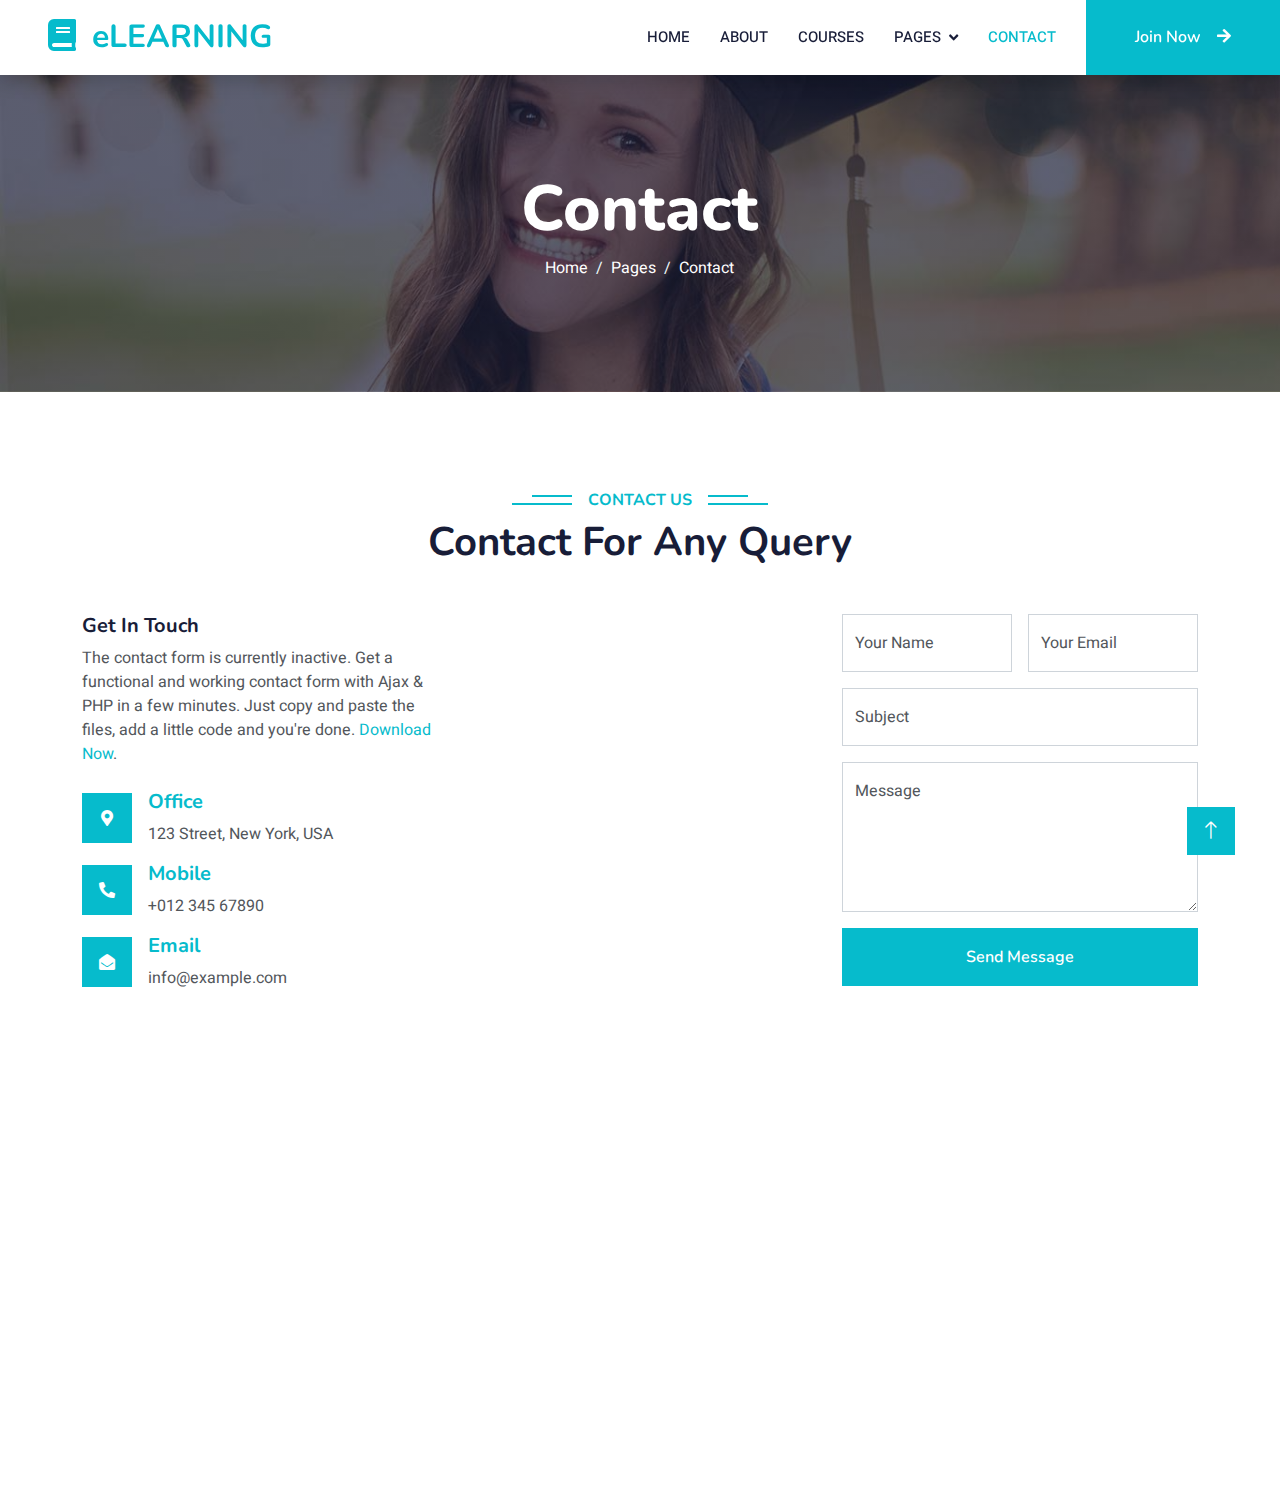
==== contact.html @ 4a913071 "second real commit with multiple files" ====
<!DOCTYPE html>
<html lang="en">

<head>
    <meta charset="utf-8">
    <title>eLEARNING - eLearning HTML Template</title>
    <meta content="width=device-width, initial-scale=1.0" name="viewport">
    <meta content="" name="keywords">
    <meta content="" name="description">

    <!-- Favicon -->
    <link href="img/favicon.ico" rel="icon">

    <!-- Google Web Fonts -->
    <link rel="preconnect" href="https://fonts.googleapis.com">
    <link rel="preconnect" href="https://fonts.gstatic.com" crossorigin>
    <link href="https://fonts.googleapis.com/css2?family=Heebo:wght@400;500;600&family=Nunito:wght@600;700;800&display=swap" rel="stylesheet">

    <!-- Icon Font Stylesheet -->
    <link href="https://cdnjs.cloudflare.com/ajax/libs/font-awesome/5.10.0/css/all.min.css" rel="stylesheet">
    <link href="https://cdn.jsdelivr.net/npm/bootstrap-icons@1.4.1/font/bootstrap-icons.css" rel="stylesheet">

    <!-- Libraries Stylesheet -->
    <link href="lib/animate/animate.min.css" rel="stylesheet">
    <link href="lib/owlcarousel/assets/owl.carousel.min.css" rel="stylesheet">

    <!-- Customized Bootstrap Stylesheet -->
    <link href="css/bootstrap.min.css" rel="stylesheet">

    <!-- Template Stylesheet -->
    <link href="css/style.css" rel="stylesheet">
</head>

<body>
    <!-- Spinner Start -->
    <div id="spinner" class="show bg-white position-fixed translate-middle w-100 vh-100 top-50 start-50 d-flex align-items-center justify-content-center">
        <div class="spinner-border text-primary" style="width: 3rem; height: 3rem;" role="status">
            <span class="sr-only">Loading...</span>
        </div>
    </div>
    <!-- Spinner End -->


    <!-- Navbar Start -->
    <nav class="navbar navbar-expand-lg bg-white navbar-light shadow sticky-top p-0">
        <a href="index.html" class="navbar-brand d-flex align-items-center px-4 px-lg-5">
            <h2 class="m-0 text-primary"><i class="fa fa-book me-3"></i>eLEARNING</h2>
        </a>
        <button type="button" class="navbar-toggler me-4" data-bs-toggle="collapse" data-bs-target="#navbarCollapse">
            <span class="navbar-toggler-icon"></span>
        </button>
        <div class="collapse navbar-collapse" id="navbarCollapse">
            <div class="navbar-nav ms-auto p-4 p-lg-0">
                <a href="index.html" class="nav-item nav-link">Home</a>
                <a href="about.html" class="nav-item nav-link">About</a>
                <a href="courses.html" class="nav-item nav-link">Courses</a>
                <div class="nav-item dropdown">
                    <a href="#" class="nav-link dropdown-toggle" data-bs-toggle="dropdown">Pages</a>
                    <div class="dropdown-menu fade-down m-0">
                        <a href="team.html" class="dropdown-item">Our Team</a>
                        <a href="testimonial.html" class="dropdown-item">Testimonial</a>
                        <a href="404.html" class="dropdown-item">404 Page</a>
                    </div>
                </div>
                <a href="contact.html" class="nav-item nav-link active">Contact</a>
            </div>
            <a href="" class="btn btn-primary py-4 px-lg-5 d-none d-lg-block">Join Now<i class="fa fa-arrow-right ms-3"></i></a>
        </div>
    </nav>
    <!-- Navbar End -->


    <!-- Header Start -->
    <div class="container-fluid bg-primary py-5 mb-5 page-header">
        <div class="container py-5">
            <div class="row justify-content-center">
                <div class="col-lg-10 text-center">
                    <h1 class="display-3 text-white animated slideInDown">Contact</h1>
                    <nav aria-label="breadcrumb">
                        <ol class="breadcrumb justify-content-center">
                            <li class="breadcrumb-item"><a class="text-white" href="#">Home</a></li>
                            <li class="breadcrumb-item"><a class="text-white" href="#">Pages</a></li>
                            <li class="breadcrumb-item text-white active" aria-current="page">Contact</li>
                        </ol>
                    </nav>
                </div>
            </div>
        </div>
    </div>
    <!-- Header End -->


    <!-- Contact Start -->
    <div class="container-xxl py-5">
        <div class="container">
            <div class="text-center wow fadeInUp" data-wow-delay="0.1s">
                <h6 class="section-title bg-white text-center text-primary px-3">Contact Us</h6>
                <h1 class="mb-5">Contact For Any Query</h1>
            </div>
            <div class="row g-4">
                <div class="col-lg-4 col-md-6 wow fadeInUp" data-wow-delay="0.1s">
                    <h5>Get In Touch</h5>
                    <p class="mb-4">The contact form is currently inactive. Get a functional and working contact form with Ajax & PHP in a few minutes. Just copy and paste the files, add a little code and you're done. <a href="https://htmlcodex.com/contact-form">Download Now</a>.</p>
                    <div class="d-flex align-items-center mb-3">
                        <div class="d-flex align-items-center justify-content-center flex-shrink-0 bg-primary" style="width: 50px; height: 50px;">
                            <i class="fa fa-map-marker-alt text-white"></i>
                        </div>
                        <div class="ms-3">
                            <h5 class="text-primary">Office</h5>
                            <p class="mb-0">123 Street, New York, USA</p>
                        </div>
                    </div>
                    <div class="d-flex align-items-center mb-3">
                        <div class="d-flex align-items-center justify-content-center flex-shrink-0 bg-primary" style="width: 50px; height: 50px;">
                            <i class="fa fa-phone-alt text-white"></i>
                        </div>
                        <div class="ms-3">
                            <h5 class="text-primary">Mobile</h5>
                            <p class="mb-0">+012 345 67890</p>
                        </div>
                    </div>
                    <div class="d-flex align-items-center">
                        <div class="d-flex align-items-center justify-content-center flex-shrink-0 bg-primary" style="width: 50px; height: 50px;">
                            <i class="fa fa-envelope-open text-white"></i>
                        </div>
                        <div class="ms-3">
                            <h5 class="text-primary">Email</h5>
                            <p class="mb-0">info@example.com</p>
                        </div>
                    </div>
                </div>
                <div class="col-lg-4 col-md-6 wow fadeInUp" data-wow-delay="0.3s">
                    <iframe class="position-relative rounded w-100 h-100"
                        src="https://www.google.com/maps/embed?pb=!1m18!1m12!1m3!1d3001156.4288297426!2d-78.01371936852176!3d42.72876761954724!2m3!1f0!2f0!3f0!3m2!1i1024!2i768!4f13.1!3m3!1m2!1s0x4ccc4bf0f123a5a9%3A0xddcfc6c1de189567!2sNew%20York%2C%20USA!5e0!3m2!1sen!2sbd!4v1603794290143!5m2!1sen!2sbd"
                        frameborder="0" style="min-height: 300px; border:0;" allowfullscreen="" aria-hidden="false"
                        tabindex="0"></iframe>
                </div>
                <div class="col-lg-4 col-md-12 wow fadeInUp" data-wow-delay="0.5s">
                    <form>
                        <div class="row g-3">
                            <div class="col-md-6">
                                <div class="form-floating">
                                    <input type="text" class="form-control" id="name" placeholder="Your Name">
                                    <label for="name">Your Name</label>
                                </div>
                            </div>
                            <div class="col-md-6">
                                <div class="form-floating">
                                    <input type="email" class="form-control" id="email" placeholder="Your Email">
                                    <label for="email">Your Email</label>
                                </div>
                            </div>
                            <div class="col-12">
                                <div class="form-floating">
                                    <input type="text" class="form-control" id="subject" placeholder="Subject">
                                    <label for="subject">Subject</label>
                                </div>
                            </div>
                            <div class="col-12">
                                <div class="form-floating">
                                    <textarea class="form-control" placeholder="Leave a message here" id="message" style="height: 150px"></textarea>
                                    <label for="message">Message</label>
                                </div>
                            </div>
                            <div class="col-12">
                                <button class="btn btn-primary w-100 py-3" type="submit">Send Message</button>
                            </div>
                        </div>
                    </form>
                </div>
            </div>
        </div>
    </div>
    <!-- Contact End -->


    <!-- Footer Start -->
    <div class="container-fluid bg-dark text-light footer pt-5 mt-5 wow fadeIn" data-wow-delay="0.1s">
        <div class="container py-5">
            <div class="row g-5">
                <div class="col-lg-3 col-md-6">
                    <h4 class="text-white mb-3">Quick Link</h4>
                    <a class="btn btn-link" href="">About Us</a>
                    <a class="btn btn-link" href="">Contact Us</a>
                    <a class="btn btn-link" href="">Privacy Policy</a>
                    <a class="btn btn-link" href="">Terms & Condition</a>
                    <a class="btn btn-link" href="">FAQs & Help</a>
                </div>
                <div class="col-lg-3 col-md-6">
                    <h4 class="text-white mb-3">Contact</h4>
                    <p class="mb-2"><i class="fa fa-map-marker-alt me-3"></i>123 Street, New York, USA</p>
                    <p class="mb-2"><i class="fa fa-phone-alt me-3"></i>+012 345 67890</p>
                    <p class="mb-2"><i class="fa fa-envelope me-3"></i>info@example.com</p>
                    <div class="d-flex pt-2">
                        <a class="btn btn-outline-light btn-social" href=""><i class="fab fa-twitter"></i></a>
                        <a class="btn btn-outline-light btn-social" href=""><i class="fab fa-facebook-f"></i></a>
                        <a class="btn btn-outline-light btn-social" href=""><i class="fab fa-youtube"></i></a>
                        <a class="btn btn-outline-light btn-social" href=""><i class="fab fa-linkedin-in"></i></a>
                    </div>
                </div>
                <div class="col-lg-3 col-md-6">
                    <h4 class="text-white mb-3">Gallery</h4>
                    <div class="row g-2 pt-2">
                        <div class="col-4">
                            <img class="img-fluid bg-light p-1" src="img/course-1.jpg" alt="">
                        </div>
                        <div class="col-4">
                            <img class="img-fluid bg-light p-1" src="img/course-2.jpg" alt="">
                        </div>
                        <div class="col-4">
                            <img class="img-fluid bg-light p-1" src="img/course-3.jpg" alt="">
                        </div>
                        <div class="col-4">
                            <img class="img-fluid bg-light p-1" src="img/course-2.jpg" alt="">
                        </div>
                        <div class="col-4">
                            <img class="img-fluid bg-light p-1" src="img/course-3.jpg" alt="">
                        </div>
                        <div class="col-4">
                            <img class="img-fluid bg-light p-1" src="img/course-1.jpg" alt="">
                        </div>
                    </div>
                </div>
                <div class="col-lg-3 col-md-6">
                    <h4 class="text-white mb-3">Newsletter</h4>
                    <p>Dolor amet sit justo amet elitr clita ipsum elitr est.</p>
                    <div class="position-relative mx-auto" style="max-width: 400px;">
                        <input class="form-control border-0 w-100 py-3 ps-4 pe-5" type="text" placeholder="Your email">
                        <button type="button" class="btn btn-primary py-2 position-absolute top-0 end-0 mt-2 me-2">SignUp</button>
                    </div>
                </div>
            </div>
        </div>
        <div class="container">
            <div class="copyright">
                <div class="row">
                    <div class="col-md-6 text-center text-md-start mb-3 mb-md-0">
                        &copy; <a class="border-bottom" href="#">Your Site Name</a>, All Right Reserved.

                        <!--/*** This template is free as long as you keep the footer author’s credit link/attribution link/backlink. If you'd like to use the template without the footer author’s credit link/attribution link/backlink, you can purchase the Credit Removal License from "https://htmlcodex.com/credit-removal". Thank you for your support. ***/-->
                        Designed By <a class="border-bottom" href="https://htmlcodex.com">HTML Codex</a>
                    </div>
                    <div class="col-md-6 text-center text-md-end">
                        <div class="footer-menu">
                            <a href="">Home</a>
                            <a href="">Cookies</a>
                            <a href="">Help</a>
                            <a href="">FQAs</a>
                        </div>
                    </div>
                </div>
            </div>
        </div>
    </div>
    <!-- Footer End -->


    <!-- Back to Top -->
    <a href="#" class="btn btn-lg btn-primary btn-lg-square back-to-top"><i class="bi bi-arrow-up"></i></a>


    <!-- JavaScript Libraries -->
    <script src="https://code.jquery.com/jquery-3.4.1.min.js"></script>
    <script src="https://cdn.jsdelivr.net/npm/bootstrap@5.0.0/dist/js/bootstrap.bundle.min.js"></script>
    <script src="lib/wow/wow.min.js"></script>
    <script src="lib/easing/easing.min.js"></script>
    <script src="lib/waypoints/waypoints.min.js"></script>
    <script src="lib/owlcarousel/owl.carousel.min.js"></script>

    <!-- Template Javascript -->
    <script src="js/main.js"></script>
</body>

</html>
---- css/style.css ----
/********** Template CSS **********/
:root {
    --primary: #06BBCC;
    --light: #F0FBFC;
    --dark: #181d38;
}

.fw-medium {
    font-weight: 600 !important;
}

.fw-semi-bold {
    font-weight: 700 !important;
}

.back-to-top {
    position: fixed;
    display: none;
    right: 45px;
    bottom: 45px;
    z-index: 99;
}


/*** Spinner ***/
#spinner {
    opacity: 0;
    visibility: hidden;
    transition: opacity .5s ease-out, visibility 0s linear .5s;
    z-index: 99999;
}

#spinner.show {
    transition: opacity .5s ease-out, visibility 0s linear 0s;
    visibility: visible;
    opacity: 1;
}


/*** Button ***/
.btn {
    font-family: 'Nunito', sans-serif;
    font-weight: 600;
    transition: .5s;
}

.btn.btn-primary,
.btn.btn-secondary {
    color: #FFFFFF;
}

.btn-square {
    width: 38px;
    height: 38px;
}

.btn-sm-square {
    width: 32px;
    height: 32px;
}

.btn-lg-square {
    width: 48px;
    height: 48px;
}

.btn-square,
.btn-sm-square,
.btn-lg-square {
    padding: 0;
    display: flex;
    align-items: center;
    justify-content: center;
    font-weight: normal;
    border-radius: 0px;
}


/*** Navbar ***/
.navbar .dropdown-toggle::after {
    border: none;
    content: "\f107";
    font-family: "Font Awesome 5 Free";
    font-weight: 900;
    vertical-align: middle;
    margin-left: 8px;
}

.navbar-light .navbar-nav .nav-link {
    margin-right: 30px;
    padding: 25px 0;
    color: #FFFFFF;
    font-size: 15px;
    text-transform: uppercase;
    outline: none;
}

.navbar-light .navbar-nav .nav-link:hover,
.navbar-light .navbar-nav .nav-link.active {
    color: var(--primary);
}

@media (max-width: 991.98px) {
    .navbar-light .navbar-nav .nav-link  {
        margin-right: 0;
        padding: 10px 0;
    }

    .navbar-light .navbar-nav {
        border-top: 1px solid #EEEEEE;
    }
}

.navbar-light .navbar-brand,
.navbar-light a.btn {
    height: 75px;
}

.navbar-light .navbar-nav .nav-link {
    color: var(--dark);
    font-weight: 500;
}

.navbar-light.sticky-top {
    top: -100px;
    transition: .5s;
}

@media (min-width: 992px) {
    .navbar .nav-item .dropdown-menu {
        display: block;
        margin-top: 0;
        opacity: 0;
        visibility: hidden;
        transition: .5s;
    }

    .navbar .dropdown-menu.fade-down {
        top: 100%;
        transform: rotateX(-75deg);
        transform-origin: 0% 0%;
    }

    .navbar .nav-item:hover .dropdown-menu {
        top: 100%;
        transform: rotateX(0deg);
        visibility: visible;
        transition: .5s;
        opacity: 1;
    }
}


/*** Header carousel ***/
@media (max-width: 768px) {
    .header-carousel .owl-carousel-item {
        position: relative;
        min-height: 500px;
    }
    
    .header-carousel .owl-carousel-item img {
        position: absolute;
        width: 100%;
        height: 100%;
        object-fit: cover;
    }
}

.header-carousel .owl-nav {
    position: absolute;
    top: 50%;
    right: 8%;
    transform: translateY(-50%);
    display: flex;
    flex-direction: column;
}

.header-carousel .owl-nav .owl-prev,
.header-carousel .owl-nav .owl-next {
    margin: 7px 0;
    width: 45px;
    height: 45px;
    display: flex;
    align-items: center;
    justify-content: center;
    color: #FFFFFF;
    background: transparent;
    border: 1px solid #FFFFFF;
    font-size: 22px;
    transition: .5s;
}

.header-carousel .owl-nav .owl-prev:hover,
.header-carousel .owl-nav .owl-next:hover {
    background: var(--primary);
    border-color: var(--primary);
}

.page-header {
    background: linear-gradient(rgba(24, 29, 56, .7), rgba(24, 29, 56, .7)), url(../img/carousel-1.jpg);
    background-position: center center;
    background-repeat: no-repeat;
    background-size: cover;
}

.page-header-inner {
    background: rgba(15, 23, 43, .7);
}

.breadcrumb-item + .breadcrumb-item::before {
    color: var(--light);
}


/*** Section Title ***/
.section-title {
    position: relative;
    display: inline-block;
    text-transform: uppercase;
}

.section-title::before {
    position: absolute;
    content: "";
    width: calc(100% + 80px);
    height: 2px;
    top: 4px;
    left: -40px;
    background: var(--primary);
    z-index: -1;
}

.section-title::after {
    position: absolute;
    content: "";
    width: calc(100% + 120px);
    height: 2px;
    bottom: 5px;
    left: -60px;
    background: var(--primary);
    z-index: -1;
}

.section-title.text-start::before {
    width: calc(100% + 40px);
    left: 0;
}

.section-title.text-start::after {
    width: calc(100% + 60px);
    left: 0;
}


/*** Service ***/
.service-item {
    background: var(--light);
    transition: .5s;
}

.service-item:hover {
    margin-top: -10px;
    background: var(--primary);
}

.service-item * {
    transition: .5s;
}

.service-item:hover * {
    color: var(--light) !important;
}


/*** Categories & Courses ***/
.category img,
.course-item img {
    transition: .5s;
}

.category a:hover img,
.course-item:hover img {
    transform: scale(1.1);
}


/*** Team ***/
.team-item img {
    transition: .5s;
}

.team-item:hover img {
    transform: scale(1.1);
}


/*** Testimonial ***/
.testimonial-carousel::before {
    position: absolute;
    content: "";
    top: 0;
    left: 0;
    height: 100%;
    width: 0;
    background: linear-gradient(to right, rgba(255, 255, 255, 1) 0%, rgba(255, 255, 255, 0) 100%);
    z-index: 1;
}

.testimonial-carousel::after {
    position: absolute;
    content: "";
    top: 0;
    right: 0;
    height: 100%;
    width: 0;
    background: linear-gradient(to left, rgba(255, 255, 255, 1) 0%, rgba(255, 255, 255, 0) 100%);
    z-index: 1;
}

@media (min-width: 768px) {
    .testimonial-carousel::before,
    .testimonial-carousel::after {
        width: 200px;
    }
}

@media (min-width: 992px) {
    .testimonial-carousel::before,
    .testimonial-carousel::after {
        width: 300px;
    }
}

.testimonial-carousel .owl-item .testimonial-text,
.testimonial-carousel .owl-item.center .testimonial-text * {
    transition: .5s;
}

.testimonial-carousel .owl-item.center .testimonial-text {
    background: var(--primary) !important;
}

.testimonial-carousel .owl-item.center .testimonial-text * {
    color: #FFFFFF !important;
}

.testimonial-carousel .owl-dots {
    margin-top: 24px;
    display: flex;
    align-items: flex-end;
    justify-content: center;
}

.testimonial-carousel .owl-dot {
    position: relative;
    display: inline-block;
    margin: 0 5px;
    width: 15px;
    height: 15px;
    border: 1px solid #CCCCCC;
    transition: .5s;
}

.testimonial-carousel .owl-dot.active {
    background: var(--primary);
    border-color: var(--primary);
}


/*** Footer ***/
.footer .btn.btn-social {
    margin-right: 5px;
    width: 35px;
    height: 35px;
    display: flex;
    align-items: center;
    justify-content: center;
    color: var(--light);
    font-weight: normal;
    border: 1px solid #FFFFFF;
    border-radius: 35px;
    transition: .3s;
}

.footer .btn.btn-social:hover {
    color: var(--primary);
}

.footer .btn.btn-link {
    display: block;
    margin-bottom: 5px;
    padding: 0;
    text-align: left;
    color: #FFFFFF;
    font-size: 15px;
    font-weight: normal;
    text-transform: capitalize;
    transition: .3s;
}

.footer .btn.btn-link::before {
    position: relative;
    content: "\f105";
    font-family: "Font Awesome 5 Free";
    font-weight: 900;
    margin-right: 10px;
}

.footer .btn.btn-link:hover {
    letter-spacing: 1px;
    box-shadow: none;
}

.footer .copyright {
    padding: 25px 0;
    font-size: 15px;
    border-top: 1px solid rgba(256, 256, 256, .1);
}

.footer .copyright a {
    color: var(--light);
}

.footer .footer-menu a {
    margin-right: 15px;
    padding-right: 15px;
    border-right: 1px solid rgba(255, 255, 255, .1);
}

.footer .footer-menu a:last-child {
    margin-right: 0;
    padding-right: 0;
    border-right: none;
}
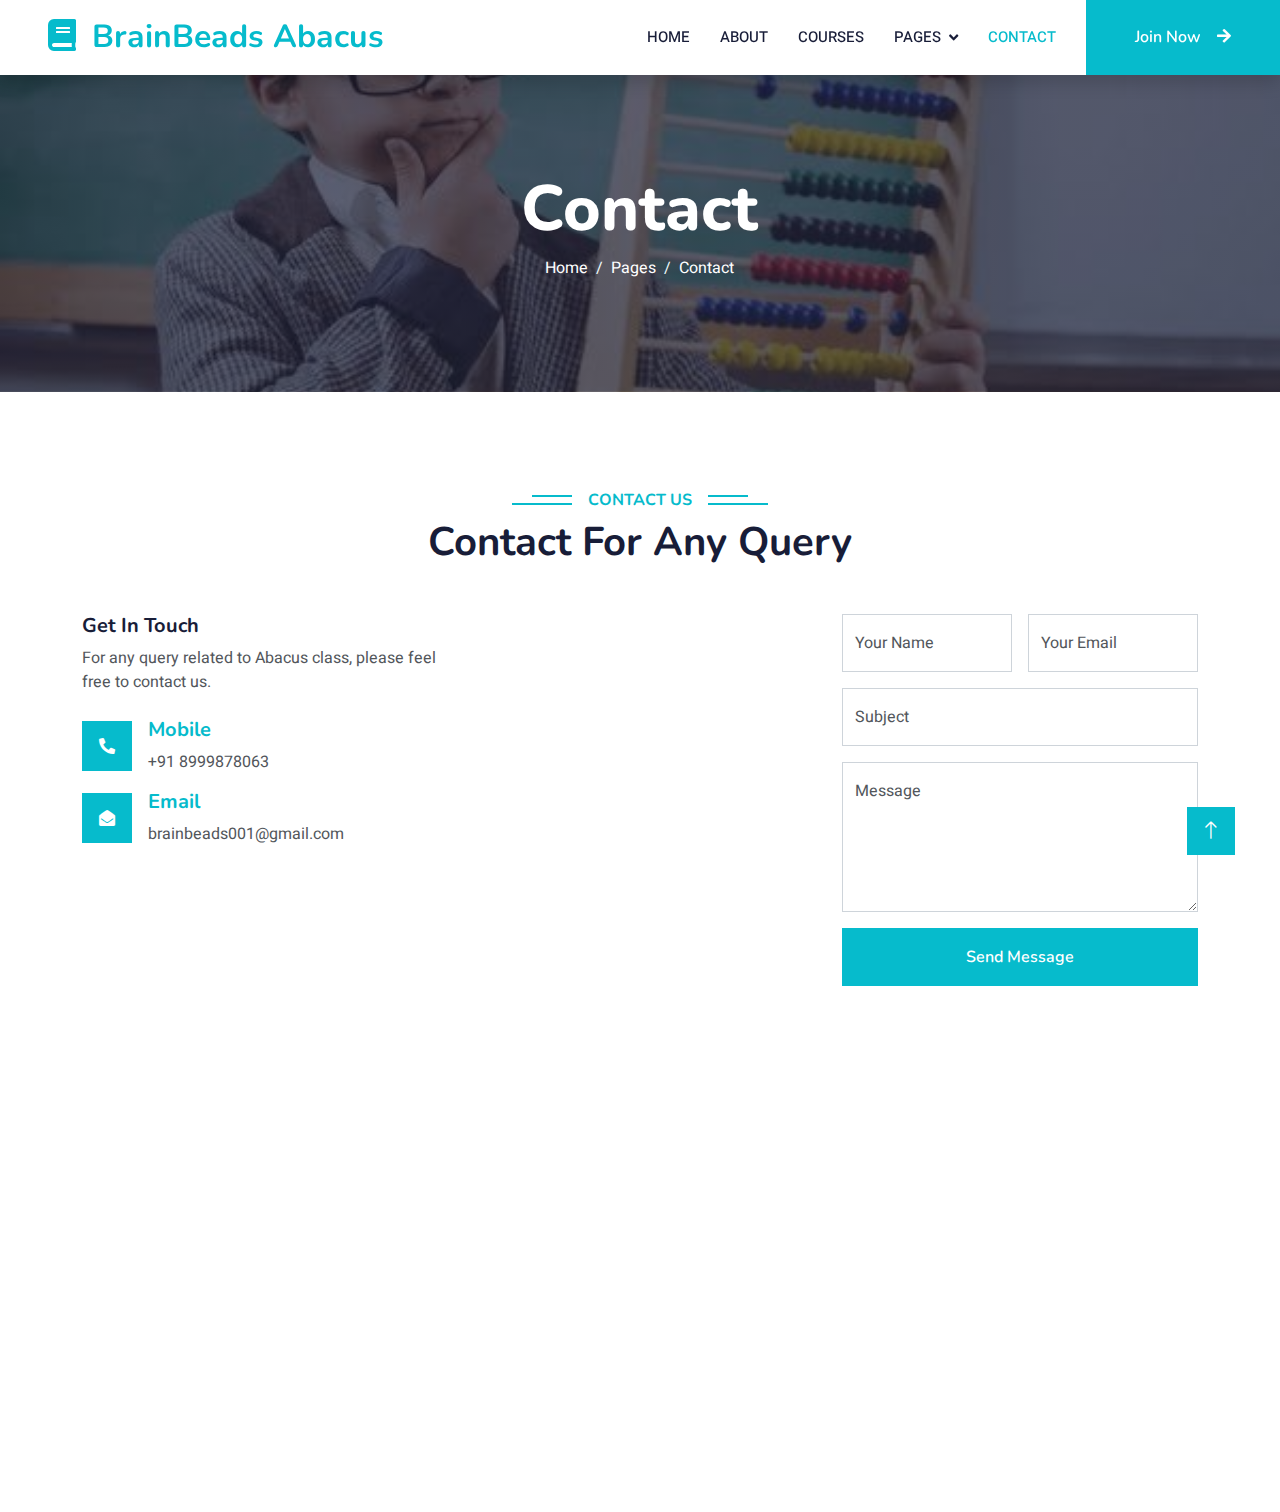
==== commit 82d5d54b: "edited index.html file" ====
--- a/contact.html
+++ b/contact.html
@@ -44,7 +44,7 @@
     <!-- Navbar Start -->
     <nav class="navbar navbar-expand-lg bg-white navbar-light shadow sticky-top p-0">
         <a href="index.html" class="navbar-brand d-flex align-items-center px-4 px-lg-5">
-            <h2 class="m-0 text-primary"><i class="fa fa-book me-3"></i>eLEARNING</h2>
+            <h2 class="m-0 text-primary"><i class="fa fa-book me-3"></i>BrainBeads Abacus</h2>
         </a>
         <button type="button" class="navbar-toggler me-4" data-bs-toggle="collapse" data-bs-target="#navbarCollapse">
             <span class="navbar-toggler-icon"></span>
@@ -100,8 +100,8 @@
             <div class="row g-4">
                 <div class="col-lg-4 col-md-6 wow fadeInUp" data-wow-delay="0.1s">
                     <h5>Get In Touch</h5>
-                    <p class="mb-4">The contact form is currently inactive. Get a functional and working contact form with Ajax & PHP in a few minutes. Just copy and paste the files, add a little code and you're done. <a href="https://htmlcodex.com/contact-form">Download Now</a>.</p>
-                    <div class="d-flex align-items-center mb-3">
+                    <p class="mb-4"> For any query related to Abacus class, please feel free to contact us. </p>
+                    <!-- <div class="d-flex align-items-center mb-3">
                         <div class="d-flex align-items-center justify-content-center flex-shrink-0 bg-primary" style="width: 50px; height: 50px;">
                             <i class="fa fa-map-marker-alt text-white"></i>
                         </div>
@@ -109,14 +109,14 @@
                             <h5 class="text-primary">Office</h5>
                             <p class="mb-0">123 Street, New York, USA</p>
                         </div>
-                    </div>
+                    </div> -->
                     <div class="d-flex align-items-center mb-3">
                         <div class="d-flex align-items-center justify-content-center flex-shrink-0 bg-primary" style="width: 50px; height: 50px;">
                             <i class="fa fa-phone-alt text-white"></i>
                         </div>
                         <div class="ms-3">
                             <h5 class="text-primary">Mobile</h5>
-                            <p class="mb-0">+012 345 67890</p>
+                            <p class="mb-0">+91 8999878063</p>
                         </div>
                     </div>
                     <div class="d-flex align-items-center">
@@ -125,7 +125,7 @@
                         </div>
                         <div class="ms-3">
                             <h5 class="text-primary">Email</h5>
-                            <p class="mb-0">info@example.com</p>
+                            <p class="mb-0">brainbeads001@gmail.com</p>
                         </div>
                     </div>
                 </div>
@@ -188,9 +188,9 @@
                 </div>
                 <div class="col-lg-3 col-md-6">
                     <h4 class="text-white mb-3">Contact</h4>
-                    <p class="mb-2"><i class="fa fa-map-marker-alt me-3"></i>123 Street, New York, USA</p>
-                    <p class="mb-2"><i class="fa fa-phone-alt me-3"></i>+012 345 67890</p>
-                    <p class="mb-2"><i class="fa fa-envelope me-3"></i>info@example.com</p>
+                    <!-- <p class="mb-2"><i class="fa fa-map-marker-alt me-3"></i>123 Stret,USA</p> -->
+                    <p class="mb-2"><i class="fa fa-phone-alt me-3"></i>+91 8999878063</p>
+                    <p class="mb-2"><i class="fa fa-envelope me-3"></i>brainbeads001@gmail.com</p>
                     <div class="d-flex pt-2">
                         <a class="btn btn-outline-light btn-social" href=""><i class="fab fa-twitter"></i></a>
                         <a class="btn btn-outline-light btn-social" href=""><i class="fab fa-facebook-f"></i></a>
@@ -235,7 +235,7 @@
             <div class="copyright">
                 <div class="row">
                     <div class="col-md-6 text-center text-md-start mb-3 mb-md-0">
-                        &copy; <a class="border-bottom" href="#">Your Site Name</a>, All Right Reserved.
+                        &copy; <a class="border-bottom" href="index.html">BrainBeads Abacus</a>, All Right Reserved.
 
                         <!--/*** This template is free as long as you keep the footer author’s credit link/attribution link/backlink. If you'd like to use the template without the footer author’s credit link/attribution link/backlink, you can purchase the Credit Removal License from "https://htmlcodex.com/credit-removal". Thank you for your support. ***/-->
                         Designed By <a class="border-bottom" href="https://htmlcodex.com">HTML Codex</a>
--- a/css/style.css
+++ b/css/style.css
@@ -77,6 +77,13 @@
 
 
 /*** Navbar ***/
+
+.navbar-brand img {
+    height: 70px; /* Adjust height as needed */
+    width: auto;  /* Ensures the aspect ratio is maintained */
+    object-fit: contain;
+}
+
 .navbar .dropdown-toggle::after {
     border: none;
     content: "\f107";
